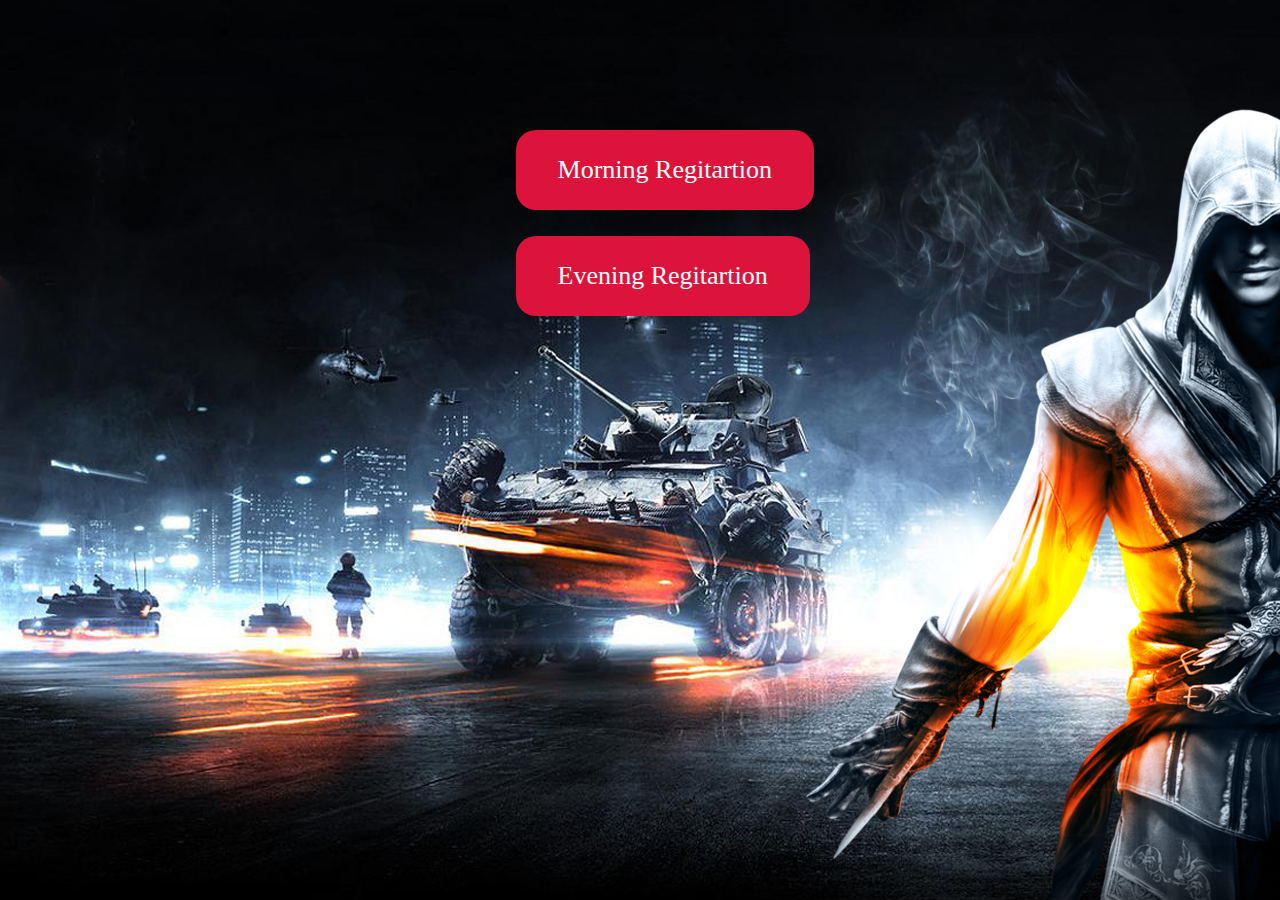
==== done.html @ 43518f55 "qq" ====
<html lang="en">
<head>
    <meta charset="UTF-8">
    <meta name="viewport" content="width=device-width, initial-scale=1.0">
    <title>Yodha Gaming </title>
    
    <link rel="stylesheet" href="css/style.css">
</head>
<body>
    <div class="element" >
        <a href="#" class="button">Morning Regitartion </a>
        <br><br>
        <a href="#" class="button">Evening Regitartion </a>
    
    </div>
    
</body>
</html>
---- css/style.css ----
.button {
    background-color: crimson;
    border: none;
    color: white;
    padding: 25px 42px;
    text-align: center;
    text-decoration: none;
    display: inline-block;
    font-size: 26px;
    margin: 4px 2px;
    cursor: pointer;
    border-radius: 20px;
  }
body{
     background-image: url('../images/bg.png');
}
h2{
    size: 40px;
    color: whitesmoke;
    font-family: 'Segoe UI', Tahoma, Geneva, Verdana, sans-serif;
}
.element{
    margin-left: 40%;
    margin-top: 10%;
}
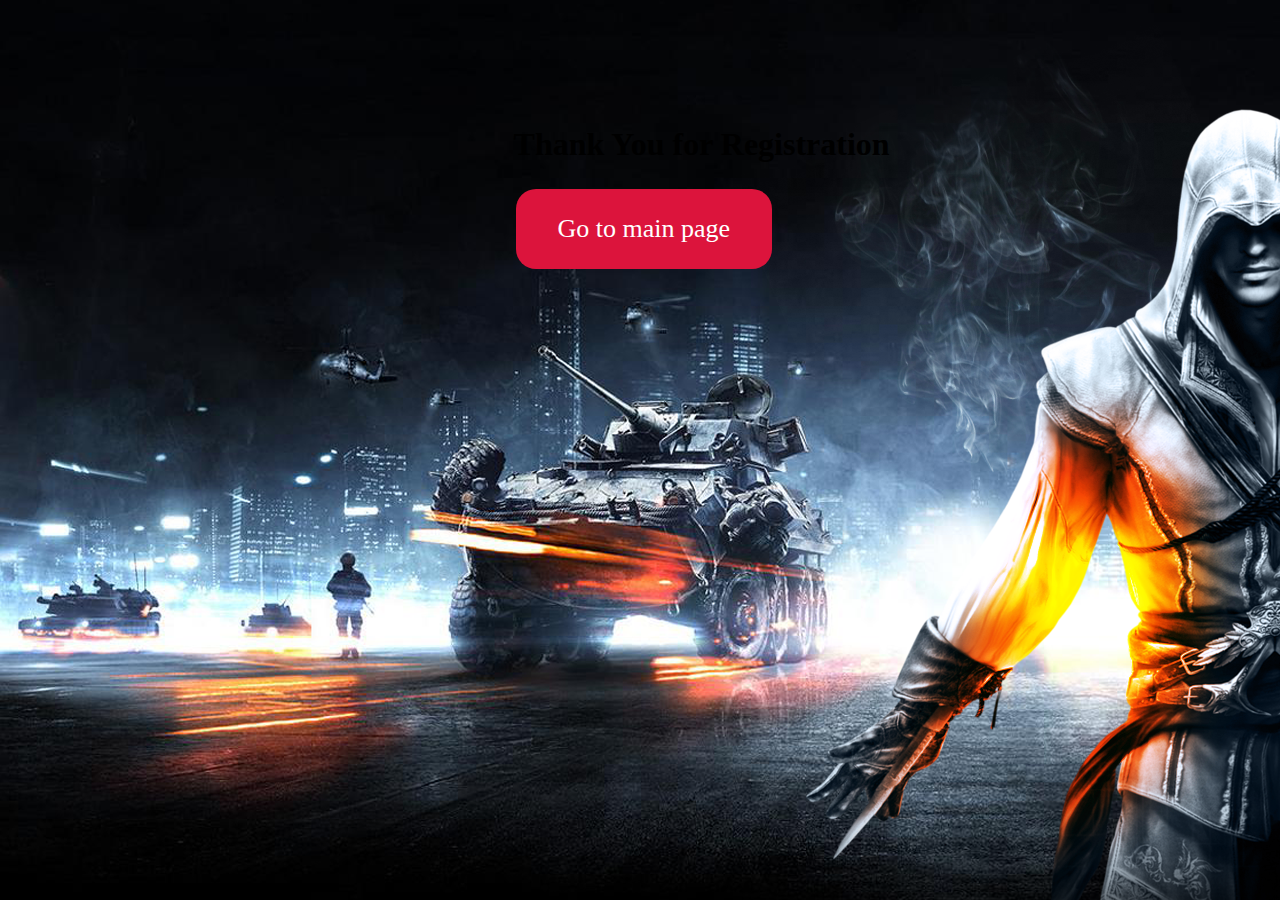
==== commit ec9a79bf: "qq" ====
--- a/done.html
+++ b/done.html
@@ -8,10 +8,8 @@
 </head>
 <body>
     <div class="element" >
-        <a href="#" class="button">Morning Regitartion </a>
-        <br><br>
-        <a href="#" class="button">Evening Regitartion </a>
-    
+        <h1>Thank You for Registration</h1>
+        <a href="index.html" class="button" > Go to main page </a>
     </div>
     
 </body>
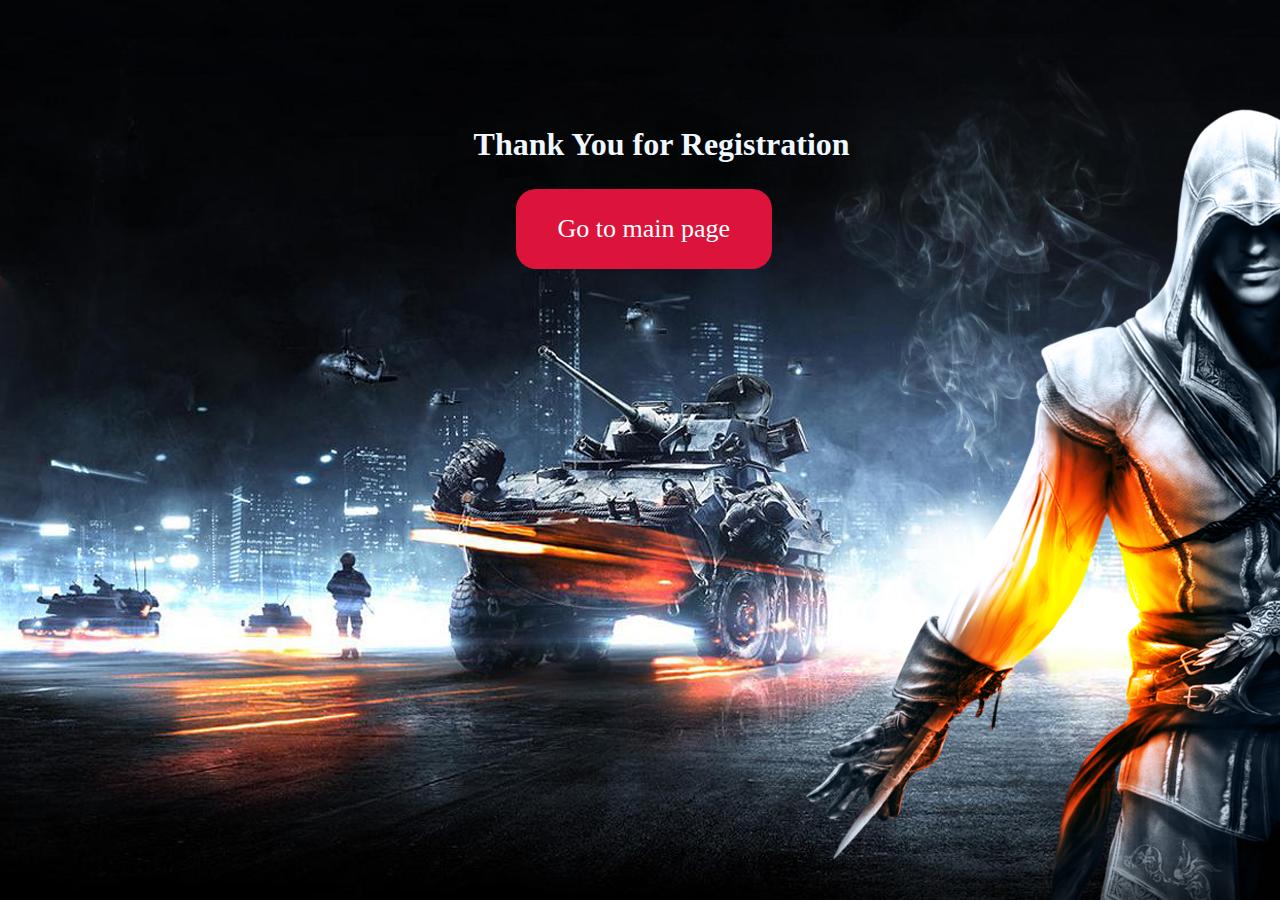
==== commit c85382f4: "qq" ====
--- a/done.html
+++ b/done.html
@@ -8,7 +8,7 @@
 </head>
 <body>
     <div class="element" >
-        <h1>Thank You for Registration</h1>
+        <h1 style="color:aliceblue; margin-left: -40px;">Thank You for Registration</h1>
         <a href="index.html" class="button" > Go to main page </a>
     </div>
     
